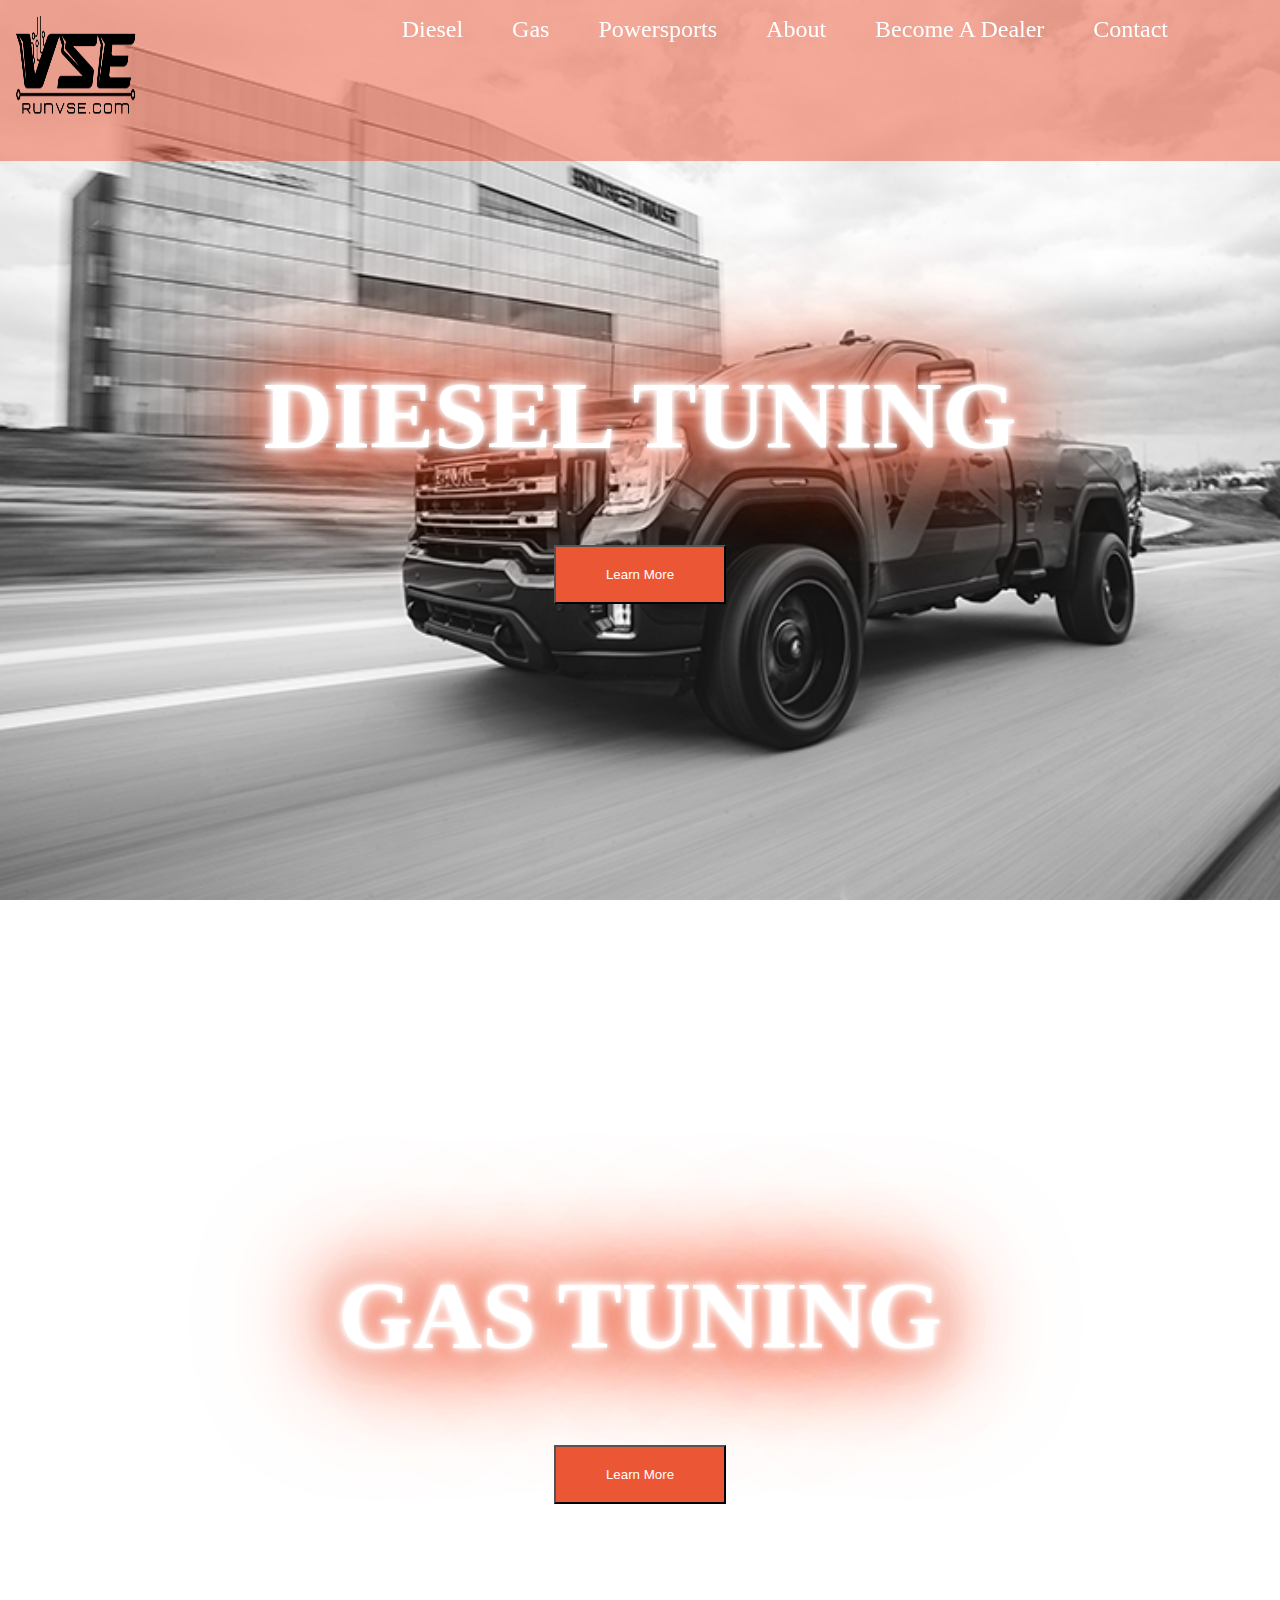
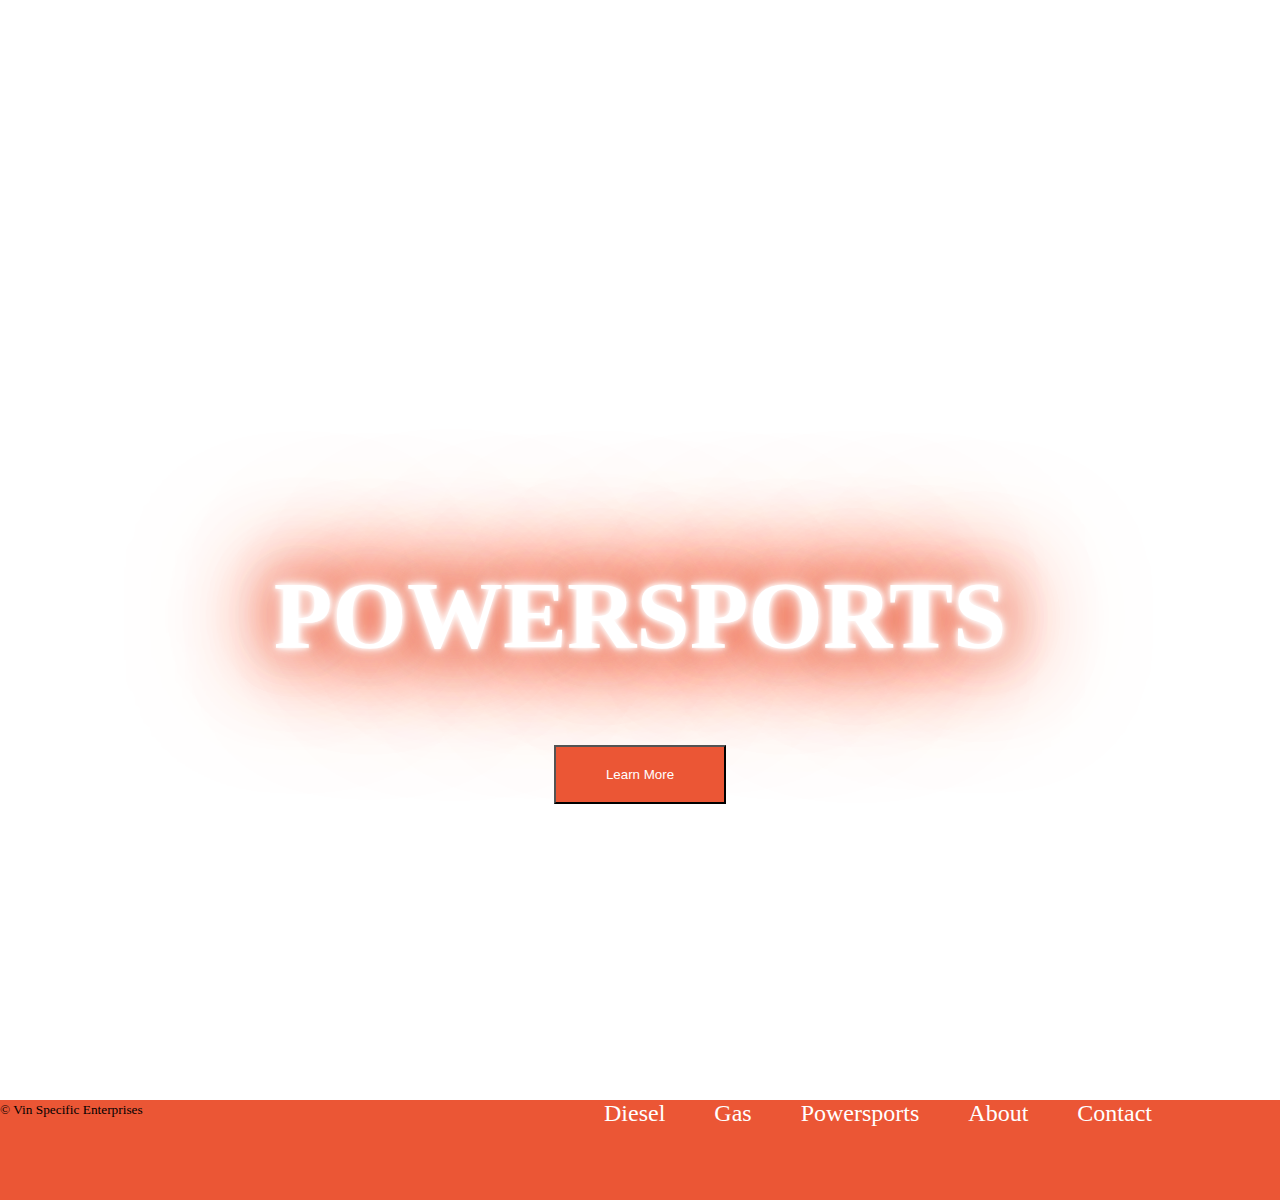
==== final_project/index.html @ 1f40069a "new repo" ====
<!DOCTYPE html>
<html lang="en">
<head>
	<meta charset="UTF-8">
	<meta http-equiv="X-UA-Compatible" content="IE=edge">
	<meta name="viewport" content="width=device-width, initial-scale=1.0">
	<title>VSE Tuning</title>
	<link rel="stylesheet" href="../final_project/css/standard.css">
	<link href="../Class 12/css/fontawesome-all.css" rel="stylesheet">
</head>
<body>
	<header>
		<h1 class="logo">
			<a href="index.html">
				<img src="../final_project/images/VSE_logo-01.png" alt="VSE" height="100px" width="120px">
			</a>
		</h1>
		<nav>
			<a href="diesel.html">Diesel</a>
			<a href="gas.html">Gas</a>
			<a href="power.html">Powersports</a>
			<a href="about.html">About</a>
			<a href="dealer.html">Become A Dealer</a>
			<a href="contact.html">Contact</a>
		</nav>
	</header>

	<div class="diesel">
		<div class="container-heading">
			<h1>DIESEL TUNING</h1>
			<button class="learn-more-button">
			Learn More
			</button>	
		</div>		
	</div>

	<div class="gas">
		<div class="container-heading">
			<h1>GAS TUNING</h1>
			<button class="learn-more-button">
				Learn More
			</button>
		</div>
	</div>

	<div class="power">
		<div class="container-heading">
			<h1>POWERSPORTS</h1>
			<button onclick="document.location='diesel.html'" class="learn-more-button">
				Learn More
			</button>
		</div>
	</div>

	<footer class="primary-footer">
		<small>&copy; Vin Specific Enterprises</small>
 
		<nav>
			<a href="diesel.html">Diesel</a>
			<a href="gas.html">Gas</a>
			<a href="power.html">Powersports</a>
			<a href="about.html">About</a>
			<a href="contact.html">Contact</a>
		</nav>
 
	</footer>
</body>
</html>
---- final_project/css/standard.css ----
body, html {
	height: 100%;
    margin: 0;
    padding: 0;
}

/* 
Header Section
*/

header {
	display: flex;
	position: fixed;
	justify-content: space-between;
	width: 100%;
	position: fixed;
	top: 0;
	left: 0;
	padding: 1em;
	color: white;
	background: rgba(235, 86, 53, 0.5);
}

.logo {
    float: left;
    margin-top: 0px;
}

nav {
	margin-right: 10vw;
}

nav > a {
	margin-left: 5vh;
	font-size: 1.5em;
	color: white;
	text-decoration: none;
}

nav a:hover {
	color: cyan;
}

/* 
Footer Section
*/

footer {
    position: relative;
    bottom:0;
    left:0;
    width:100%;
    height: 100px;
    background-color: #EB5635;
}

footer > nav {
    float: right;
    justify-content: space-between;
}

/* 
Homepage Content
*/

.diesel {
    height: 100vh;
    width: 100%;
    background-image: url(../images/diesel-tuning.jpg);
    background-size: cover;
    background-position: center;
    background-attachment: fixed;
    display: table;
}

.gas {
    height: 100vh;
    width: 100%;
    background-image: url(../images/gas-tuning.jpg);
    background-size: cover;
    background-position: center;
    background-attachment: fixed;
    display: table;
}

.power {
    height: 100vh;
    width: 100%;
    background-image: url(../images/powersports.jpg);
    background-size: cover;
    background-position: center;
    background-attachment: fixed;
    display: table;
}

.container-heading {
    font-size: 3em;
    color: #fff;
    text-shadow:
      0 0 5px #fff,
      0 0 10px #fff,
      0 0 20px #fff,
      0 0 40px #EB5635,
      0 0 80px #EB5635,
      0 0 90px #EB5635,
      0 0 100px #EB5635,
      0 0 150px #EB5635;
    text-align: center;
    vertical-align: middle;
    justify-content: center;
    margin: 0;
    top: 50%;
    left: 50%;
    display: table-cell;
}

.learn-more-button {
    padding: 20px 50px;
    color: #fff;
    background: #EB5635;
}



/* 
Diesel / Gas / Powersports Pages
*/

.hero-image {
    background-image: linear-gradient(rgba(0,0,0,0.5), rgba(0,0,0,0.5)), url(../images/tuning-banner.jpg);
    height: 40%;
    background-position: center;
    background-repeat: no-repeat;
    background-size: cover;
}

.hero-text {
    text-align: center;
    position: absolute;
    top: 25%;
    left: 50%;
    transform: translate(-50%, -50%);
    color: white;
}

.row {
    display: flex;
    width: 100%;
    margin: 0;
}

.column {
    flex: 33.33%;
    padding: 5px;
    background-color: black;
    color: white;
}

.column > h2 {
    text-align: center;
    font-size: 24px;
}

.column > p {
    color: white;
    text-align: center;
    font-size: 18px;
}

.hero-products {
    background: #EB5635;
    height: 7%;
    width: 100%;
}

.hero-products > h2 {
    text-align: center;
    text-shadow: 2px 2px 3px #000;
    font-size: 36px;
    color: #fff;
    
}

.row-products {
    display: flex;
    width: 100%;
    height: 25%;
}

.column-products-1 {
    flex: 33.3%;
    padding: 0;
    background-image: url(../images/l5p_product_photo\ copy.png);
    background-size: cover;
    background-position: center;
    max-width: 100%;
    max-height: 100%;
    vertical-align: middle;
}

.column-products-2 {
    flex: 33.3%;
    padding: 0;
    background-image: url(../images/l5p_product_photo\ copy.png);
    background-size: cover;
    background-position: center;
    max-width: 100%;
    max-height: 100%;
    vertical-align: middle;
}

.column-products-3 {
    flex: 33.3%;
    padding: 0;
    background-image: url(../images/l5p_product_photo\ copy.png);
    background-size: cover;
    background-position: center;
    max-width: 100%;
    max-height: 100%;
    vertical-align: middle;
}

.column-products-4 {
    flex: 33.3%;
    padding: 0;
    background-image: url(../images/l5p_product_photo\ copy.png);
    background-size: cover;
    background-position: center;
    max-width: 100%;
    max-height: 100%;
    vertical-align: middle;
}

.column-products-5 {
    flex: 33.3%;
    padding: 0;
    background-image: url(../images/l5p_product_photo\ copy.png);
    background-size: cover;
    background-position: center;
    max-width: 100%;
    max-height: 100%;
    vertical-align: middle;
}
/* Contact Page */

#fcf-form {
    display:block;
}

.fcf-body {
    margin: 0;
    font-family: -apple-system, Arial, sans-serif;
    font-size: 1rem;
    font-weight: 400;
    line-height: 1.5;
    color: #212529;
    text-align: left;
    background-color: #fff;
    padding: 50px;
    padding-top: 150px;
    padding-bottom: 10px;
    border: 1px solid #ced4da;
    border-radius: 0.25rem;
    max-width: 100%;
}

.fcf-form-group {
    margin-bottom: 1rem;
}

.fcf-input-group {
    position: relative;
    display: -ms-flexbox;
    display: flex;
    -ms-flex-wrap: wrap;
    flex-wrap: wrap;
    -ms-flex-align: stretch;
    align-items: stretch;
    width: 100%;
}

.fcf-form-control {
    display: block;
    width: 100%;
    height: calc(1.5em + 0.75rem + 2px);
    padding: 0.375rem 0.75rem;
    font-size: 1rem;
    font-weight: 400;
    line-height: 1.5;
    color: #495057;
    background-color: #fff;
    background-clip: padding-box;
    border: 1px solid #ced4da;
    outline: none;
    border-radius: 0.25rem;
    transition: border-color 0.15s ease-in-out, box-shadow 0.15s ease-in-out;
}

.fcf-form-control:focus {
    border: 1px solid #313131;
}

select.fcf-form-control[size], select.fcf-form-control[multiple] {
    height: auto;
}

textarea.fcf-form-control {
    font-family: -apple-system, Arial, sans-serif;
    height: auto;
}

label.fcf-label {
    display: inline-block;
    margin-bottom: 0.5rem;
}

.fcf-btn {
    display: inline-block;
    font-weight: 400;
    color: #212529;
    text-align: center;
    vertical-align: middle;
    cursor: pointer;
    -webkit-user-select: none;
    -moz-user-select: none;
    -ms-user-select: none;
    user-select: none;
    background-color: transparent;
    border: 1px solid transparent;
    padding: 0.375rem 0.75rem;
    font-size: 1rem;
    line-height: 1.5;
    border-radius: 0.25rem;
    transition: color 0.15s ease-in-out, background-color 0.15s ease-in-out, border-color 0.15s ease-in-out, box-shadow 0.15s ease-in-out;
}

@media (prefers-reduced-motion: reduce) {
    .fcf-btn {
        transition: none;
    }
}

.fcf-btn:hover {
    color: #212529;
    text-decoration: none;
}

.fcf-btn:focus, .fcf-btn.focus {
    outline: 0;
    box-shadow: 0 0 0 0.2rem rgba(0, 123, 255, 0.25);
}

.fcf-btn-primary {
    color: #fff;
    background-color: #007bff;
    border-color: #007bff;
}

.fcf-btn-primary:hover {
    color: #fff;
    background-color: #0069d9;
    border-color: #0062cc;
}

.fcf-btn-primary:focus, .fcf-btn-primary.focus {
    color: #fff;
    background-color: #0069d9;
    border-color: #0062cc;
    box-shadow: 0 0 0 0.2rem rgba(38, 143, 255, 0.5);
}

.fcf-btn-lg, .fcf-btn-group-lg>.fcf-btn {
    padding: 0.5rem 1rem;
    font-size: 1.25rem;
    line-height: 1.5;
    border-radius: 0.3rem;
}

.fcf-btn-block {
    display: block;
    width: 100%;
}

.fcf-btn-block+.fcf-btn-block {
    margin-top: 0.5rem;
}

input[type="submit"].fcf-btn-block, input[type="reset"].fcf-btn-block, input[type="button"].fcf-btn-block {
    width: 100%;
}

/*  */
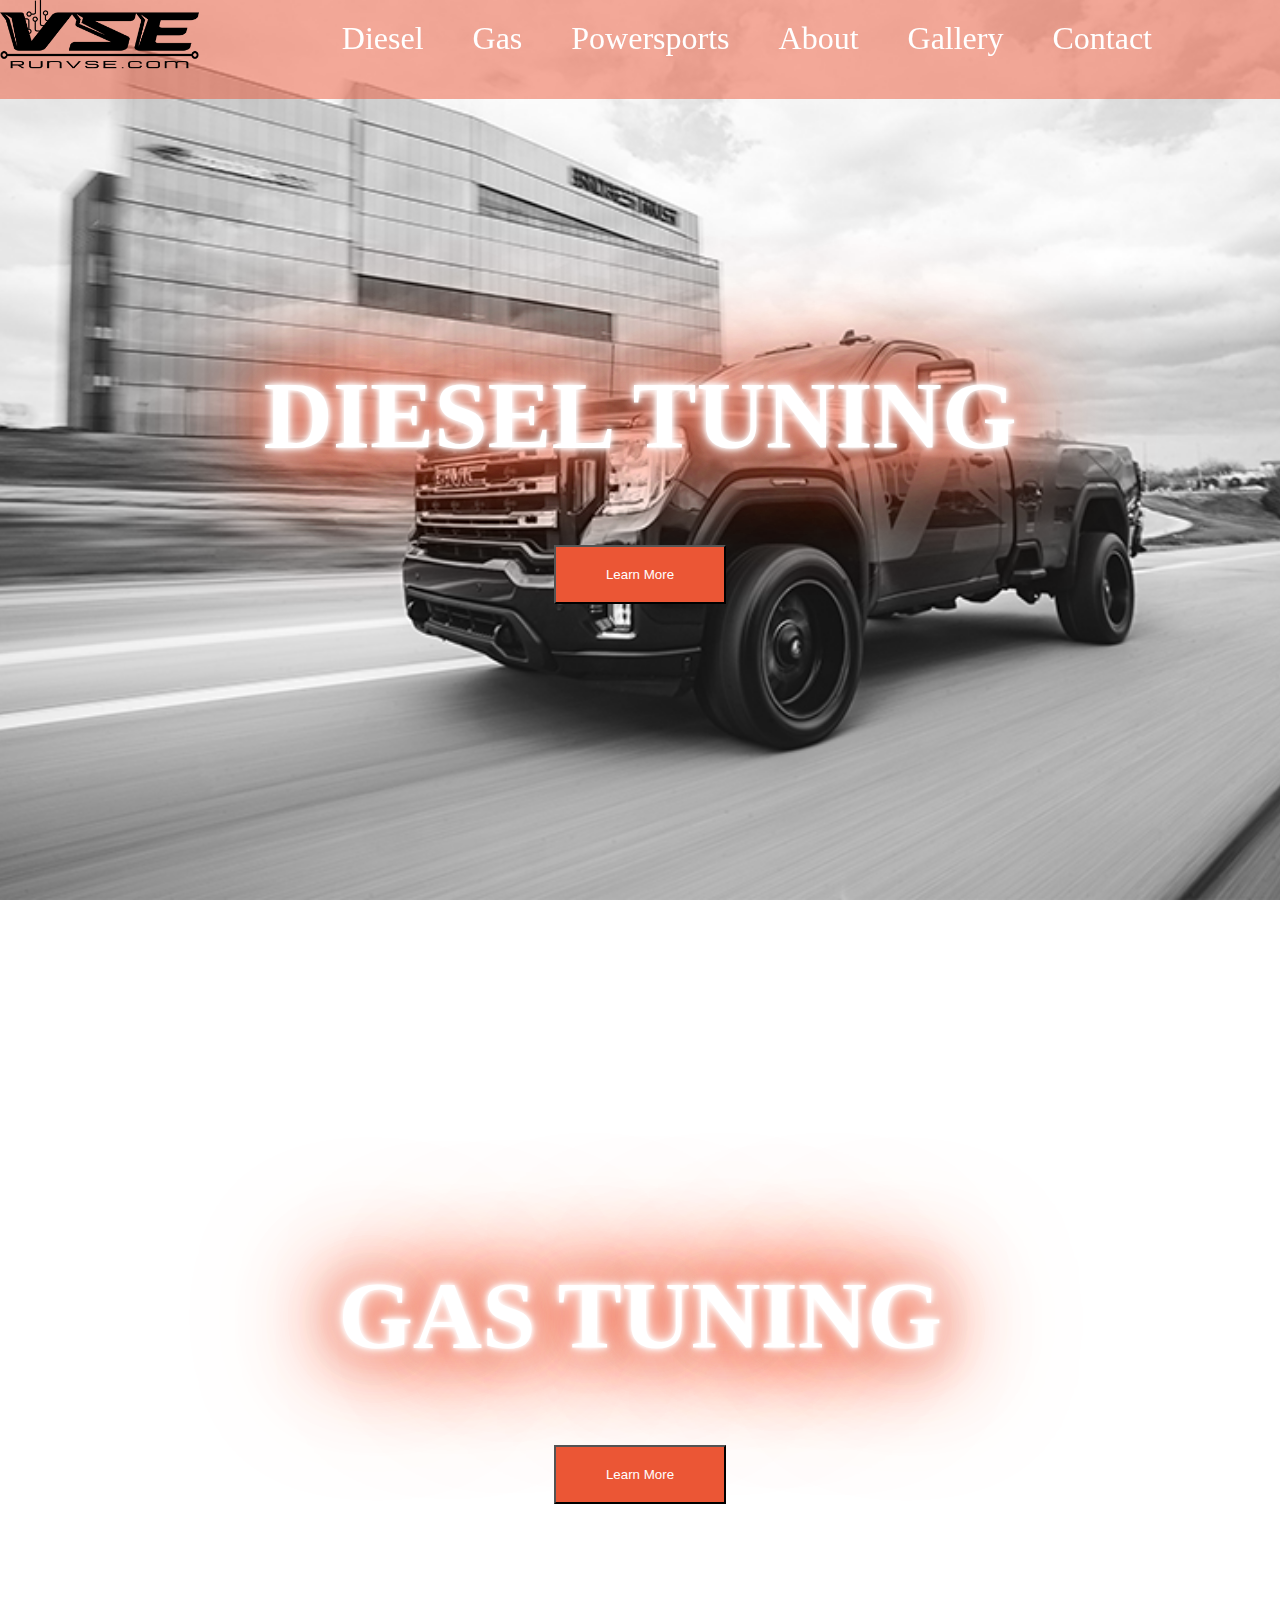
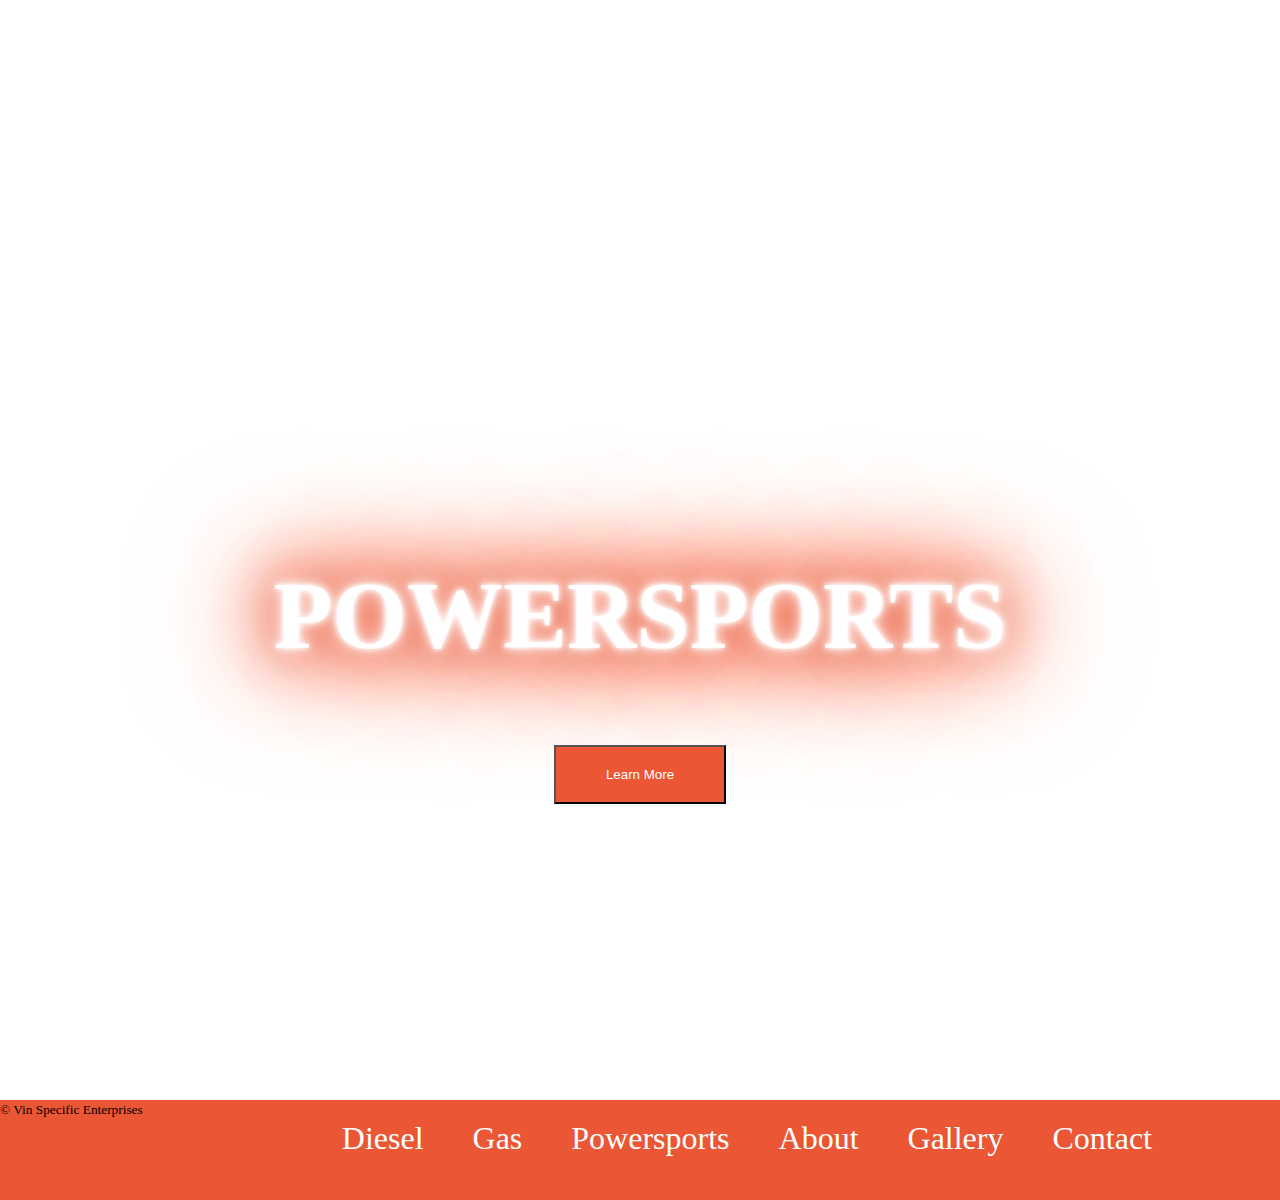
==== commit 46214678: "push during last class" ====
--- a/final_project/index.html
+++ b/final_project/index.html
@@ -12,7 +12,7 @@
 	<header>
 		<h1 class="logo">
 			<a href="index.html">
-				<img src="../final_project/images/VSE_logo-01.png" alt="VSE" height="100px" width="120px">
+				<img src="../final_project/images/VSE_logo-01.png" alt="VSE" height="70px" width="200px">
 			</a>
 		</h1>
 		<nav>
@@ -20,7 +20,7 @@
 			<a href="gas.html">Gas</a>
 			<a href="power.html">Powersports</a>
 			<a href="about.html">About</a>
-			<a href="dealer.html">Become A Dealer</a>
+			<a href="gallery.html">Gallery</a>
 			<a href="contact.html">Contact</a>
 		</nav>
 	</header>
@@ -60,6 +60,7 @@
 			<a href="gas.html">Gas</a>
 			<a href="power.html">Powersports</a>
 			<a href="about.html">About</a>
+			<a href="gallery.html">Gallery</a>
 			<a href="contact.html">Contact</a>
 		</nav>
  
--- a/final_project/css/standard.css
+++ b/final_project/css/standard.css
@@ -16,7 +16,7 @@
 	position: fixed;
 	top: 0;
 	left: 0;
-	padding: 1em;
+	padding: 0;
 	color: white;
 	background: rgba(235, 86, 53, 0.5);
 }
@@ -28,11 +28,12 @@
 
 nav {
 	margin-right: 10vw;
+    margin-top: 20px;
 }
 
 nav > a {
-	margin-left: 5vh;
-	font-size: 1.5em;
+    margin-left: 5vh;
+	font-size: 2em;
 	color: white;
 	text-decoration: none;
 }
